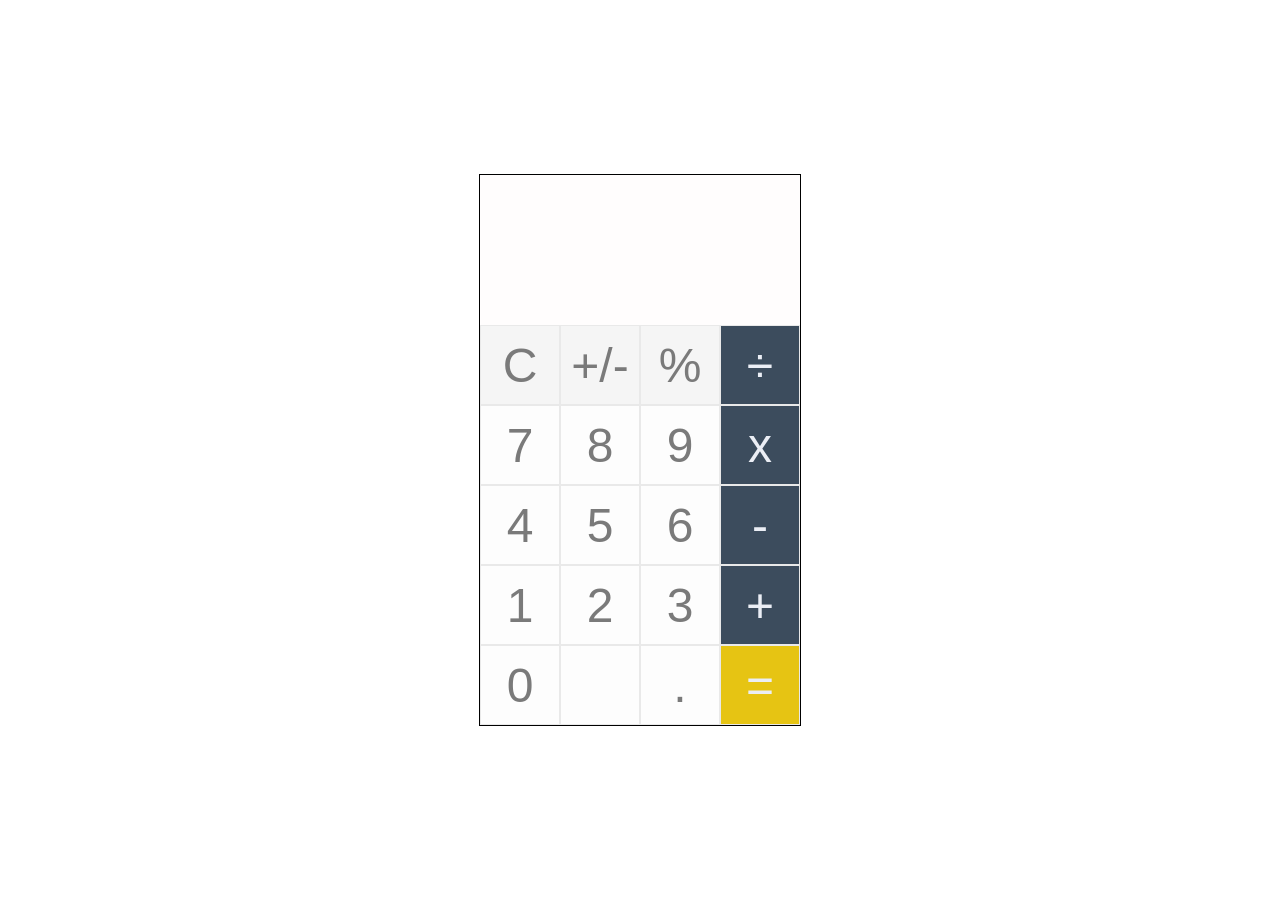
==== index.html @ 59839ad9 "Calculator" ====
<!DOCTYPE html>
<html>

    <head>
        <title>Calculator</title>
        <link rel="stylesheet" href="calculator.css">
    </head>

    <body>
        <div class="calculator">

            <div class="screen">
                <p class="output"></p>
                <p class="input"></p>
            </div>

            <button class="clear" style="background-color:rgb(245, 245, 245);color:rgb(122, 122, 122);">C</button>
            <button class="sign" style="background-color:rgb(245, 245, 245);color:rgb(122, 122, 122);">+/-</button>
            <button class="btn" number="%" style="background-color:rgb(245, 245, 245);color:rgb(122, 122, 122);">%</button>
            <button class="btn" number="/" style="background-color:rgb(60, 76, 93);color:rgb(235, 238, 245);">÷</button>
            <button class="btn" number="7" style="background-color:rgb(253, 253, 253);color:rgb(122, 122, 122);">7</button>
            <button class="btn" number="8" style="background-color:rgb(253, 253, 253);color:rgb(122, 122, 122);">8</button>
            <button class="btn" number="9" style="background-color:rgb(253, 253, 253);color:rgb(122, 122, 122);">9</button>
            <button class="btn" number="*" style="background-color:rgb(60, 76, 93);color:rgb(235, 238, 245);">x</button>
            <button class="btn" number="4" style="background-color:rgb(253, 253, 253);color:rgb(122, 122, 122);">4</button>
            <button class="btn" number="5" style="background-color:rgb(253, 253, 253);color:rgb(122, 122, 122);">5</button>
            <button class="btn" number="6" style="background-color:rgb(253, 253, 253);color:rgb(122, 122, 122);">6</button>
            <button class="btn" number="-" style="background-color:rgb(60, 76, 93);color:rgb(235, 238, 245);">-</button>
            <button class="btn" number="1" style="background-color:rgb(253, 253, 253);color:rgb(122, 122, 122);">1</button>
            <button class="btn" number="2" style="background-color:rgb(253, 253, 253);color:rgb(122, 122, 122);">2</button>
            <button class="btn" number="3" style="background-color:rgb(253, 253, 253);color:rgb(122, 122, 122);">3</button>
            <button class="btn" number="+" style="background-color:rgb(60, 76, 93);color:rgb(235, 238, 245);">+</button>
            <button class="btn" number="0" style="background-color:rgb(253, 253, 253);color:rgb(122, 122, 122);">0</button>
            <button style="background-color:rgb(253, 253, 253);color:rgb(122, 122, 122);"></button>
            <button class="btn" number="." style="background-color:rgb(253, 253, 253);color:rgb(122, 122, 122);">.</button>
            <button class="equal" style="background-color:rgb(230, 196, 19);color:rgb(235, 238, 245);">=</button>

        </div>

        <script src="calculator.js"></script>
        
    </body>

</html>
---- calculator.css ----
*{
    box-sizing: border-box;
    margin: 0;
    padding: 0;
}


body
{
    height: 100vh;
    display: flex;
    justify-content: center;
    align-items: center;
    background: white;
    font-family: 'Montserrat';
}


.calculator
{
    border: 1px black solid;
    display: grid;
    grid-template-columns: repeat(4, 80px);
    grid-template-rows: minmax(150px, auto) repeat(5, 80px);
}


.screen
{
    display: flex;
    flex-direction: column;
    align-items: flex-end;
    justify-content: space-around;
    background: rgb(255, 253, 253);
    word-wrap: break-word;
    word-break: break-all;
    grid-area: 1/1/2/span 4;
    padding: 10px;
    color: rgb(44, 62, 76);
    font-size: 2rem;
    font-weight: bold;
    
}


.input
{
    font-size: 3rem;
    opacity: 0.5;
}


.output
{
    font-size: 1.5rem;
    opacity: 0.5;
}


button
{
    outline: none;
    border: solid rgb(233, 233, 233);
    border-width: thin;
    user-select: none;
    cursor: pointer;
    font-size: 3rem;
}
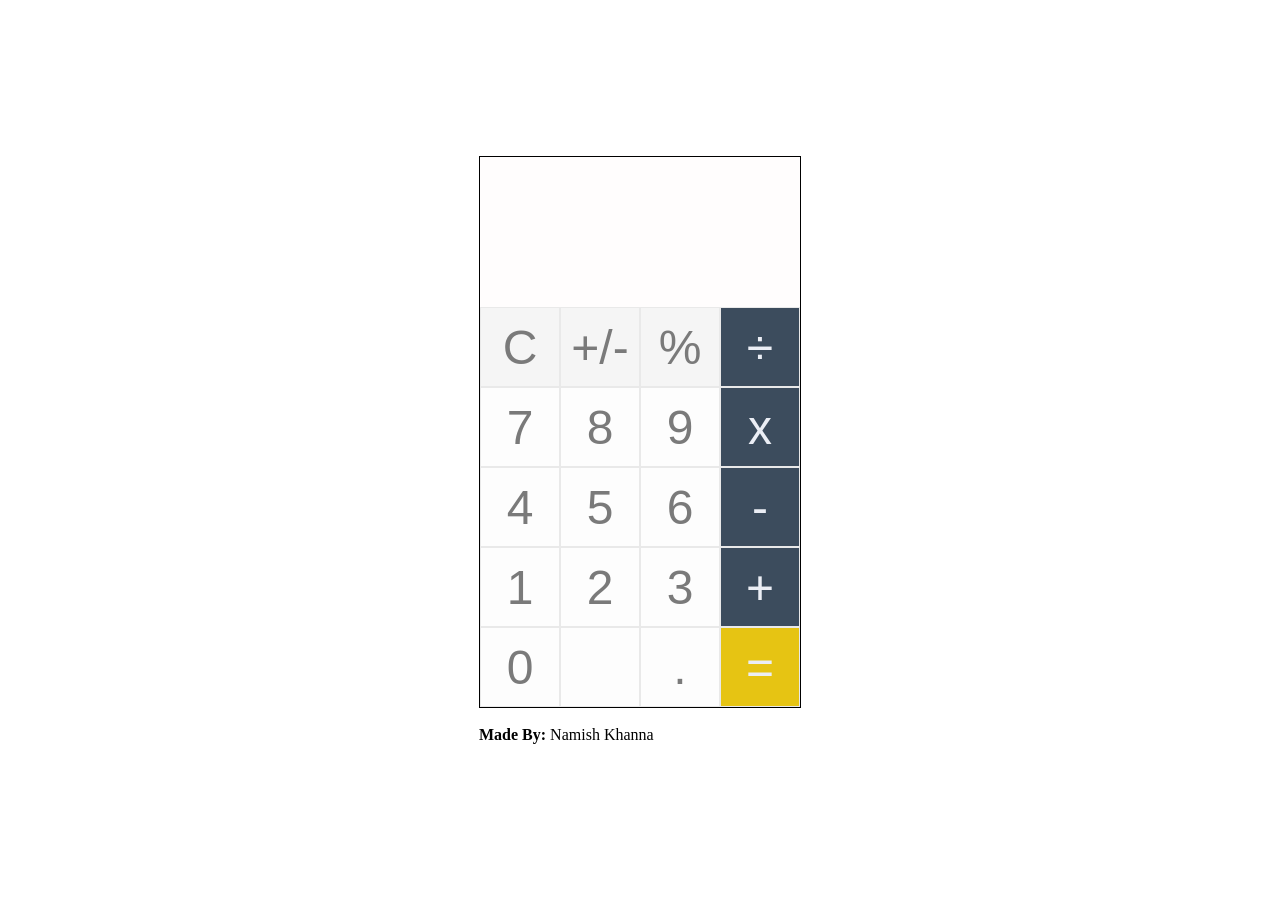
==== commit e55bb25d: "Calculator" ====
--- a/index.html
+++ b/index.html
@@ -7,34 +7,40 @@
     </head>
 
     <body>
-        <div class="calculator">
+        <div>
+            <div class="calculator">
 
-            <div class="screen">
-                <p class="output"></p>
-                <p class="input"></p>
+                <div class="screen">
+                    <p class="output"></p>
+                    <p class="input"></p>
+                </div>
+
+                <button class="clear" style="background-color:rgb(245, 245, 245);color:rgb(122, 122, 122);">C</button>
+                <button class="sign" style="background-color:rgb(245, 245, 245);color:rgb(122, 122, 122);">+/-</button>
+                <button class="btn" number="%" style="background-color:rgb(245, 245, 245);color:rgb(122, 122, 122);">%</button>
+                <button class="btn" number="/" style="background-color:rgb(60, 76, 93);color:rgb(235, 238, 245);">÷</button>
+                <button class="btn" number="7" style="background-color:rgb(253, 253, 253);color:rgb(122, 122, 122);">7</button>
+                <button class="btn" number="8" style="background-color:rgb(253, 253, 253);color:rgb(122, 122, 122);">8</button>
+                <button class="btn" number="9" style="background-color:rgb(253, 253, 253);color:rgb(122, 122, 122);">9</button>
+                <button class="btn" number="*" style="background-color:rgb(60, 76, 93);color:rgb(235, 238, 245);">x</button>
+                <button class="btn" number="4" style="background-color:rgb(253, 253, 253);color:rgb(122, 122, 122);">4</button>
+                <button class="btn" number="5" style="background-color:rgb(253, 253, 253);color:rgb(122, 122, 122);">5</button>
+                <button class="btn" number="6" style="background-color:rgb(253, 253, 253);color:rgb(122, 122, 122);">6</button>
+                <button class="btn" number="-" style="background-color:rgb(60, 76, 93);color:rgb(235, 238, 245);">-</button>
+                <button class="btn" number="1" style="background-color:rgb(253, 253, 253);color:rgb(122, 122, 122);">1</button>
+                <button class="btn" number="2" style="background-color:rgb(253, 253, 253);color:rgb(122, 122, 122);">2</button>
+                <button class="btn" number="3" style="background-color:rgb(253, 253, 253);color:rgb(122, 122, 122);">3</button>
+                <button class="btn" number="+" style="background-color:rgb(60, 76, 93);color:rgb(235, 238, 245);">+</button>
+                <button class="btn" number="0" style="background-color:rgb(253, 253, 253);color:rgb(122, 122, 122);">0</button>
+                <button style="background-color:rgb(253, 253, 253);color:rgb(122, 122, 122);"></button>
+                <button class="btn" number="." style="background-color:rgb(253, 253, 253);color:rgb(122, 122, 122);">.</button>
+                <button class="equal" style="background-color:rgb(230, 196, 19);color:rgb(235, 238, 245);">=</button>
+
             </div>
 
-            <button class="clear" style="background-color:rgb(245, 245, 245);color:rgb(122, 122, 122);">C</button>
-            <button class="sign" style="background-color:rgb(245, 245, 245);color:rgb(122, 122, 122);">+/-</button>
-            <button class="btn" number="%" style="background-color:rgb(245, 245, 245);color:rgb(122, 122, 122);">%</button>
-            <button class="btn" number="/" style="background-color:rgb(60, 76, 93);color:rgb(235, 238, 245);">÷</button>
-            <button class="btn" number="7" style="background-color:rgb(253, 253, 253);color:rgb(122, 122, 122);">7</button>
-            <button class="btn" number="8" style="background-color:rgb(253, 253, 253);color:rgb(122, 122, 122);">8</button>
-            <button class="btn" number="9" style="background-color:rgb(253, 253, 253);color:rgb(122, 122, 122);">9</button>
-            <button class="btn" number="*" style="background-color:rgb(60, 76, 93);color:rgb(235, 238, 245);">x</button>
-            <button class="btn" number="4" style="background-color:rgb(253, 253, 253);color:rgb(122, 122, 122);">4</button>
-            <button class="btn" number="5" style="background-color:rgb(253, 253, 253);color:rgb(122, 122, 122);">5</button>
-            <button class="btn" number="6" style="background-color:rgb(253, 253, 253);color:rgb(122, 122, 122);">6</button>
-            <button class="btn" number="-" style="background-color:rgb(60, 76, 93);color:rgb(235, 238, 245);">-</button>
-            <button class="btn" number="1" style="background-color:rgb(253, 253, 253);color:rgb(122, 122, 122);">1</button>
-            <button class="btn" number="2" style="background-color:rgb(253, 253, 253);color:rgb(122, 122, 122);">2</button>
-            <button class="btn" number="3" style="background-color:rgb(253, 253, 253);color:rgb(122, 122, 122);">3</button>
-            <button class="btn" number="+" style="background-color:rgb(60, 76, 93);color:rgb(235, 238, 245);">+</button>
-            <button class="btn" number="0" style="background-color:rgb(253, 253, 253);color:rgb(122, 122, 122);">0</button>
-            <button style="background-color:rgb(253, 253, 253);color:rgb(122, 122, 122);"></button>
-            <button class="btn" number="." style="background-color:rgb(253, 253, 253);color:rgb(122, 122, 122);">.</button>
-            <button class="equal" style="background-color:rgb(230, 196, 19);color:rgb(235, 238, 245);">=</button>
-
+            <br>
+            
+            <p><b>Made By: </b>Namish Khanna</p>
         </div>
 
         <script src="calculator.js"></script>
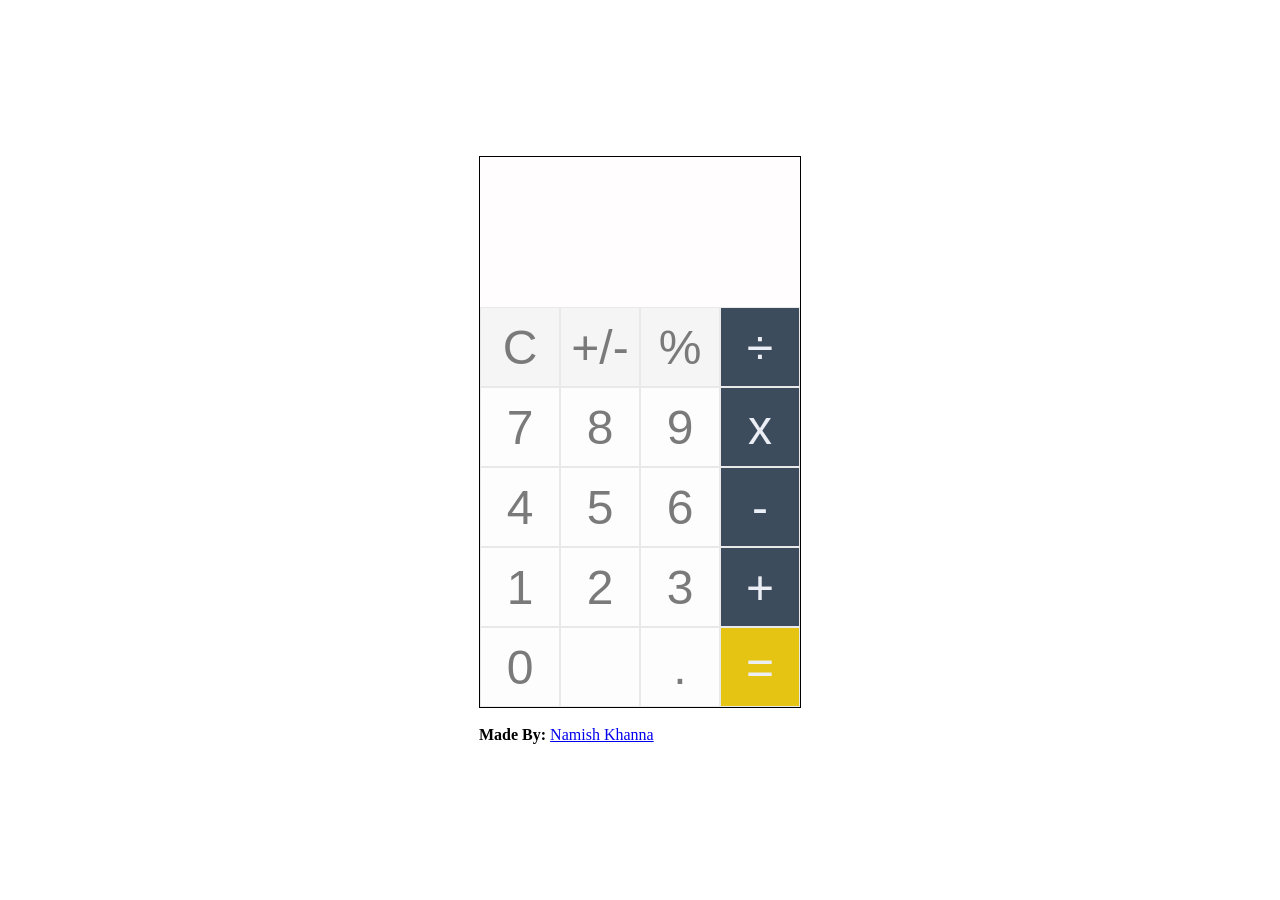
==== commit 113d529d: "Calculator" ====
--- a/index.html
+++ b/index.html
@@ -40,7 +40,8 @@
 
             <br>
             
-            <p><b>Made By: </b>Namish Khanna</p>
+            <p><b>Made By: </b><a href="https://github.com/namishkhanna"> Namish Khanna </a></p>
+            
         </div>
 
         <script src="calculator.js"></script>
